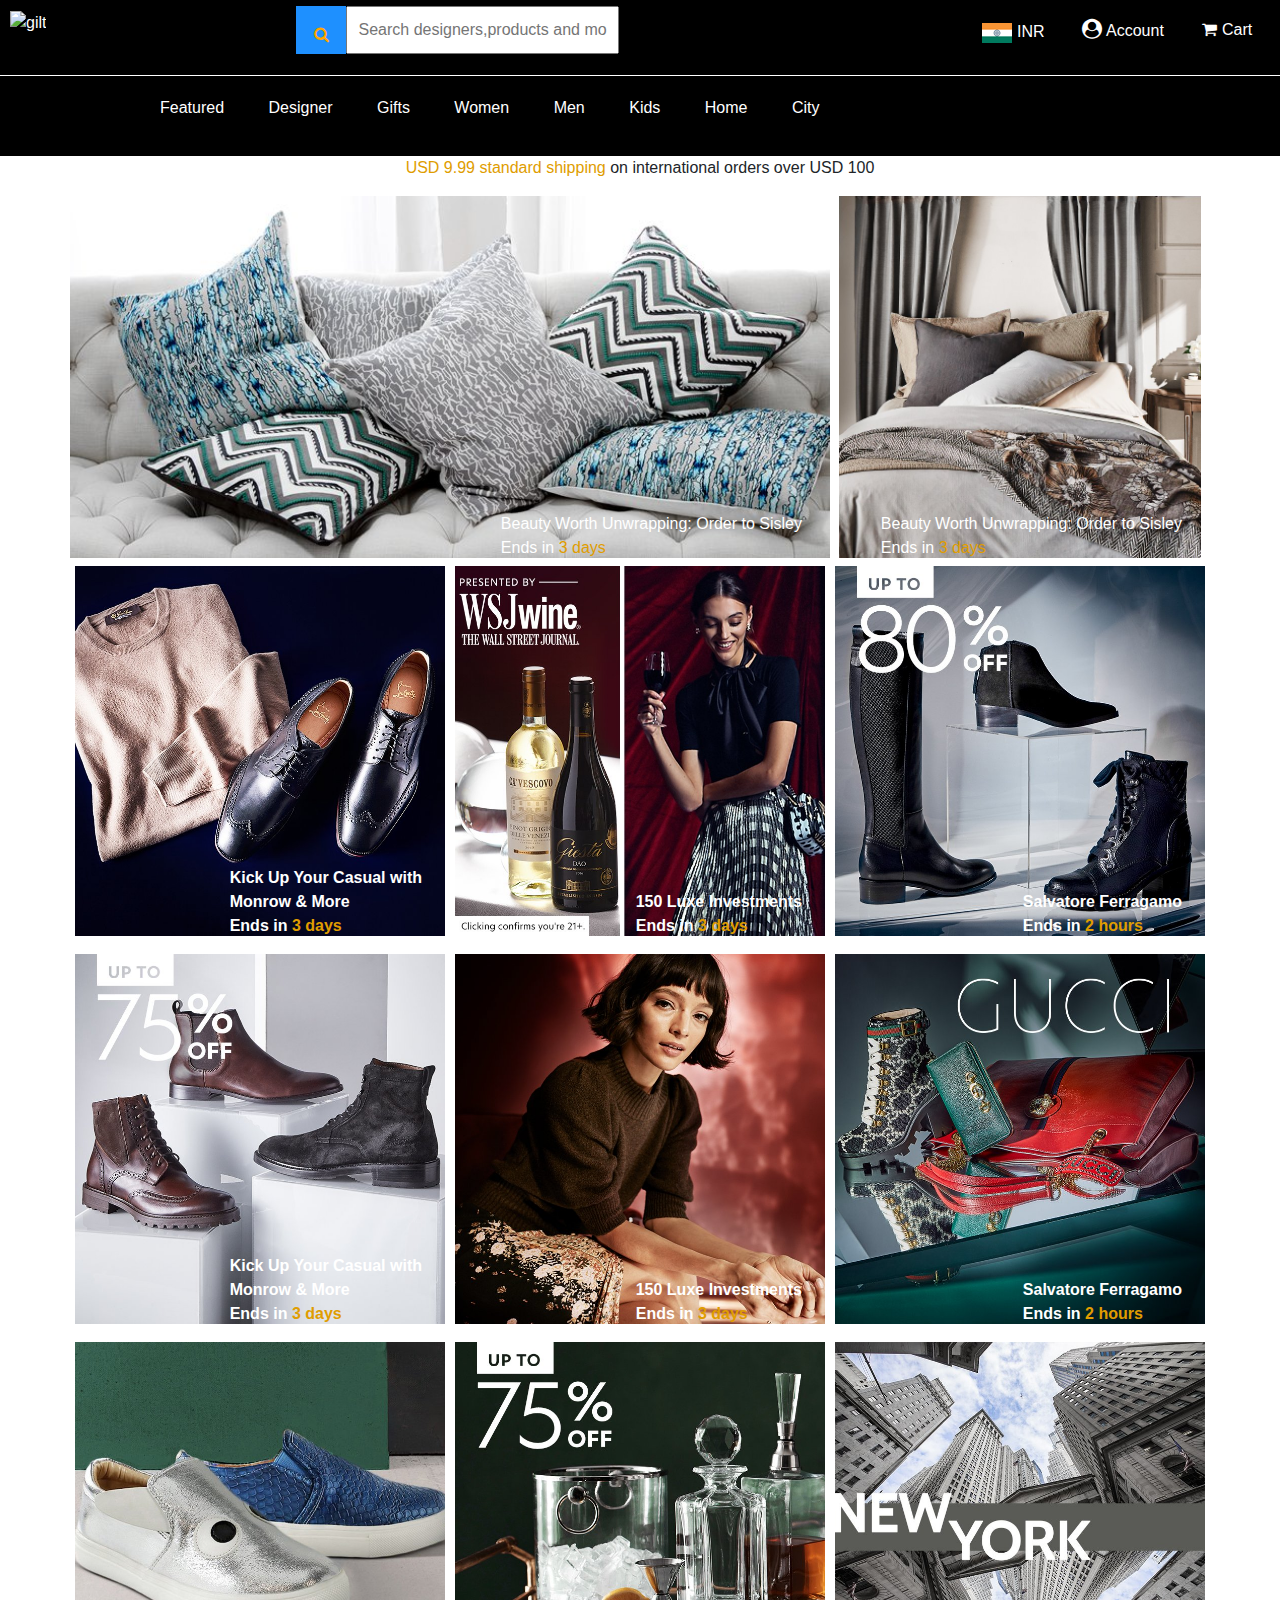
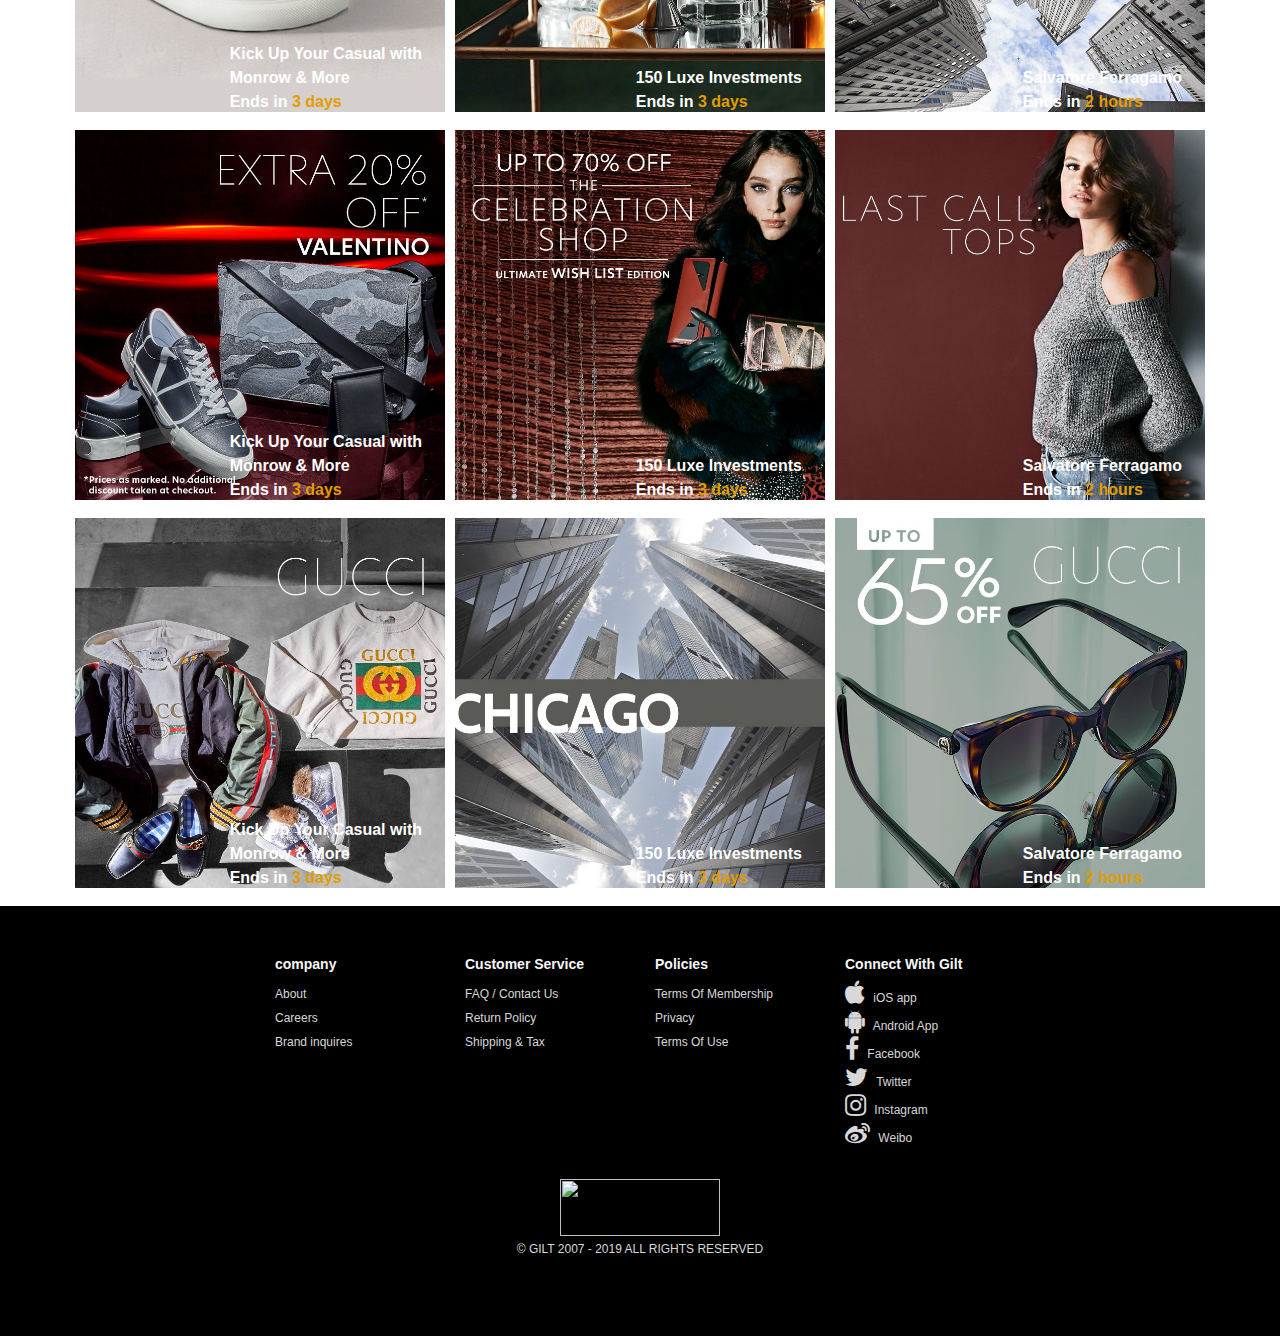
==== home.html @ aad827f4 "Full project" ====
<!DOCTYPE html>
<html lang="en">
<head>
    <meta charset="UTF-8">
    <meta name="viewport" content="width=device-width, initial-scale=1.0">
    <meta http-equiv="X-UA-Compatible" content="ie=edge">
    <title>Home</title>
    <link rel="stylesheet" href="https://stackpath.bootstrapcdn.com/bootstrap/4.3.1/css/bootstrap.min.css" integrity="sha384-ggOyR0iXCbMQv3Xipma34MD+dH/1fQ784/j6cY/iJTQUOhcWr7x9JvoRxT2MZw1T" crossorigin="anonymous">
    <link rel="stylesheet" href="css/style.css">
    <link rel="stylesheet" href="css/responsive.css">
    <link rel="stylesheet" href="css/bootstrap.min.css">
    <link rel="stylesheet" href="https://cdnjs.cloudflare.com/ajax/libs/font-awesome/4.7.0/css/font-awesome.min.css">
    <link rel="stylesheet" href="https://maxcdn.bootstrapcdn.com/font-awesome/4.7.0/css/font-awesome.min.css">
</head>
<body>
        <a href="#" id="scroll" style="display: none;"><span></span></a>
        <section class="encrypt">
                <div class="row wreck">
                    <div class="col-lg-2">
                        <div class="logo">
                            <img class="vogo" src="https://static.gilt.com/066bfccac8dc7504cd63f32c52171bc505883f01/img/gilt_logo.svg" alt="gilt">
                        </div>
                    </div>
                    <div class="col-lg-1"></div>
                    <div class="col-lg-3 data tita">   
                          <div class="input-container">
                                  <i class="fa fa-search icon"></i>
                                  <input class="input-field trace" type="text" placeholder="Search designers,products and more..." name="usrnm">
                                </div>
                    </div>
                    <div class="col-lg-3"></div>
                    <div class="col-lg-3 strip">
                        <div class="info">
                            <div class="currency">
                                 <img class="mency" src="images/1.gif" alt="flag">
                            <span>
                                INR
                              </span>
                         
                        </div>
  
                    </div>
                    <div class="account">
                         <i class="fa fa-user-circle" area-hidden="true" style="font-size: 20px"></i>
                         <span>Account</span>
                         
                    </div>
                    <div class="cart">
                        <i class="fa fa-shopping-cart" area-hidden="true"></i>
                        <span>Cart</span>
  
                    </div>
  
                  </div>
                </div>
  
          
        </section>
  
        <section class="alien">
              <div class="row wreck">
                      <div class="col-lg-2"></div>
                 <div class="container">
                     <div class="col-lg-9">
                            <div class="main-heading">
                                    <div class="row">
                                      <div class="col-lg-9 col-9"></div>
                                      <div class="col-lg-3 col-3">
                                          <a onclick="nav()" class="nav-btn" id="nav-id">
                                              <span>
                                                <i id="icon-close" class="fa fa-bars"></i>
                                              </span></a>
                                      </div>
                                    </div>
                                        <div class="ex">
                                            <ul class="items">
                                                <li><a href="index.html">Featured</a></li>
                                                <li><a href="">Designer</a></li>
                                                <li><a href="">Gifts</a></li>
                                                <li><a href="">Women</a></li>
                                                <li><a href="">Men</a></li>
                                                <li><a href="">Kids</a></li>
                                                <li><a href="home.html">Home</a></li>
                                                <li><a href="city.html">City</a></li>
                                            </ul>
                          
                                        </div>
                                     
                                 </div>
           
                     </div>
                     
           
                 </div>
               </div>
        </section>
        <main>
                <p class="gn"><span class="align" style="color:#E09D00">USD 9.99 standard shipping</span> on international orders over USD 100</p>
                    <section class="one">
                        <div class="container">
                            <div class="row">
                                <div class="col-lg-8 col-md-8 ryan">
                                    <img class="d-block w-100" src="images/30.jpg" alt="">
                                    <div class="bottom-right">
                                            <p class="er">Beauty Worth Unwrapping: Order to Sisley<br>Ends in <span class="tu" style="color: #E09D00">3 days</span></p>
                                        </div>
                                </div>
                                <div class="col-lg-4 col-md-4 jack">
                                    <img class="d-block w-100" src="images/31.jpg" alt="">
                                    <div class="bottom-right">
                                            <p class="er se">Beauty Worth Unwrapping: Order to Sisley<br>Ends in <span class="tu" style="color: #E09D00">3 days</span></p>
                                        </div>
                                </div>
                            </div>
                        </div>
                    </section>
                    <div class="container downs">
                            <div class="row">
                                    <div class="col-lg-4 col-md-4 spaces">
                                         <img class="d-block w-100" src="images/9.jpg" alt="">
                                               <div class="bottom-rights">
                                                     <p class="erms">Kick Up Your Casual with<br>Monrow & More<br>Ends in <span class="tu" style="color: #E09D00">3 days</span></p>
                                                 </div>
                                    </div>
                                    <div class="col-lg-4 col-md-4 spaces">
                                         <img class="d-block w-100" src="images/10.jpg" alt="">
                                               <div class="bottom-rights">
                                                     <p class="erms">150 Luxe Investments<br>Ends in <span class="tu" style="color: #E09D00">3 days</span></p>
                                                 </div>
                                    </div>
                                    <div class="col-lg-4 col-md-4 spaces">
                                         <img class="d-block w-100" src="images/11.jpg" alt="">
                                               <div class="bottom-rights">
                                                     <p class="erms">Salvatore Ferragamo<br>Ends in <span class="tu" style="color: #E09D00">2 hours</span></p>
                                                 </div>
                                    </div>
                                </div> 
                      </div>
                      <div class="container downs">
                            <div class="row">
                                    <div class="col-lg-4 col-md-4 spaces">
                                         <img class="d-block w-100" src="images/12.jpg" alt="">
                                               <div class="bottom-rights">
                                                     <p class="erms">Kick Up Your Casual with<br>Monrow & More<br>Ends in <span class="tu" style="color: #E09D00">3 days</span></p>
                                                 </div>
                                    </div>
                                    <div class="col-lg-4 col-md-4 spaces">
                                         <img class="d-block w-100" src="images/13.jpg" alt="">
                                               <div class="bottom-rights">
                                                     <p class="erms">150 Luxe Investments<br>Ends in <span class="tu" style="color: #E09D00">3 days</span></p>
                                                 </div>
                                    </div>
                                    <div class="col-lg-4 col-md-4 spaces">
                                         <img class="d-block w-100" src="images/14.jpg" alt="">
                                               <div class="bottom-rights">
                                                     <p class="erms">Salvatore Ferragamo<br>Ends in <span class="tu" style="color: #E09D00">2 hours</span></p>
                                                 </div>
                                    </div>
                                </div> 
                      </div>
                      <div class="container downs">
                            <div class="row">
                                    <div class="col-lg-4 col-md-4 spaces">
                                         <img class="d-block w-100" src="images/15.jpg" alt="">
                                               <div class="bottom-rights">
                                                     <p class="erms">Kick Up Your Casual with<br>Monrow & More<br>Ends in <span class="tu" style="color: #E09D00">3 days</span></p>
                                                 </div>
                                    </div>
                                    <div class="col-lg-4 col-md-4 spaces">
                                         <img class="d-block w-100" src="images/16.jpg" alt="">
                                               <div class="bottom-rights">
                                                     <p class="erms">150 Luxe Investments<br>Ends in <span class="tu" style="color: #E09D00">3 days</span></p>
                                                 </div>
                                    </div>
                                    <div class="col-lg-4 col-md-4 spaces">
                                         <img class="d-block w-100" src="images/17.jpg" alt="">
                                               <div class="bottom-rights">
                                                     <p class="erms">Salvatore Ferragamo<br>Ends in <span class="tu" style="color: #E09D00">2 hours</span></p>
                                                 </div>
                                    </div>
                                </div> 
                      </div>
                      <div class="container downs">
                            <div class="row">
                                    <div class="col-lg-4 col-md-4 spaces">
                                         <img class="d-block w-100" src="images/18.jpg" alt="">
                                               <div class="bottom-rights">
                                                     <p class="erms">Kick Up Your Casual with<br>Monrow & More<br>Ends in <span class="tu" style="color: #E09D00">3 days</span></p>
                                                 </div>
                                    </div>
                                    <div class="col-lg-4 col-md-4 spaces">
                                         <img class="d-block w-100" src="images/19.jpg" alt="">
                                               <div class="bottom-rights">
                                                     <p class="erms">150 Luxe Investments<br>Ends in <span class="tu" style="color: #E09D00">3 days</span></p>
                                                 </div>
                                    </div>
                                    <div class="col-lg-4 col-md-4 spaces">
                                         <img class="d-block w-100" src="images/20.jpg" alt="">
                                               <div class="bottom-rights">
                                                     <p class="erms">Salvatore Ferragamo<br>Ends in <span class="tu" style="color: #E09D00">2 hours</span></p>
                                                 </div>
                                    </div>
                                </div> 
                      </div>
                      <div class="container downs">
                            <div class="row">
                                    <div class="col-lg-4 col-md-4 spaces">
                                         <img class="d-block w-100" src="images/21.jpg" alt="">
                                               <div class="bottom-rights">
                                                     <p class="erms">Kick Up Your Casual with<br>Monrow & More<br>Ends in <span class="tu" style="color: #E09D00">3 days</span></p>
                                                 </div>
                                    </div>
                                    <div class="col-lg-4 col-md-4 spaces">
                                         <img class="d-block w-100" src="images/22.jpg" alt="">
                                               <div class="bottom-rights">
                                                     <p class="erms">150 Luxe Investments<br>Ends in <span class="tu" style="color: #E09D00">3 days</span></p>
                                                 </div>
                                    </div>
                                    <div class="col-lg-4 col-md-4 spaces">
                                         <img class="d-block w-100" src="images/23.jpg" alt="">
                                               <div class="bottom-rights">
                                                     <p class="erms">Salvatore Ferragamo<br>Ends in <span class="tu" style="color: #E09D00">2 hours</span></p>
                                                 </div>
                                    </div>
                                </div> 
                      </div>
        </main>

        <footer>
            <div class="footer">
                <div class="container">
                  <div class="row">
                    <div class="col-lg-2 col-md-2"></div>
                    <div class="col-lg-2 col-md-2">
                       <h3>company</h3>
                       <ul>
                         <li><a href="#">About</a></li>
                         <li><a href="#">Careers</a></li>
                         <li><a href="#">Brand inquires</a></li>
                       </ul>
                    </div>
                    <div class="col-lg-2 col-md-2">
                       <h3 id="bull">Customer Service</h3>
                       <ul>
                         <li><a href="#">FAQ / Contact Us</a></li>
                         <li><a href="#">Return Policy</a></li>
                         <li><a href="#">Shipping & Tax</a></li>
                       </ul>
                    </div>
                    <div class="col-lg-2 col-md-2">
                       <h3 id="bull">Policies</h3>
                       <ul>
                         <li><a href="#">Terms Of Membership</a></li>
                         <li><a href="#">Privacy</a></li>
                         <li><a href="#">Terms Of Use</a></li>
                       </ul>
                    </div>
                    <div class="col-lg-2 col-md-2">
                       <h3 id="bull">Connect With Gilt</h3>
                       <ul>
                         <li><a href="#">
                           <span>
                               <i class="fa fa-apple"></i>
                           </span>
                           iOS app
                         </a></li>
                         <li><a href="#">
                           <span>
                               <i class="fa fa-android"></i>
                           </span>
                           Android App
                         </a></li>
                         <li><a href="#">
                           <span>
                               <i class="fa fa-facebook"></i>
                           </span>
                           Facebook
                         </a></li>
                         <li><a href="#">
                             <span>
                                 <i class="fa fa-twitter"></i>
                             </span>
                             Twitter
                           </a></li>
                           <li><a href="#">
                               <span>
                                   <i class="fa fa-instagram"></i>
                               </span>
                               Instagram
                             </a></li>
                             <li><a href="#">
                                 <span>
                                     <i class="fa fa-weibo"></i>
                                 </span>
                                 Weibo
                               </a></li>
                       </ul>
                    </div>
                  </div>
                  <div class="row copyright">
                    <div class="col-lg-3 col-md-3"></div>
                    <div class="col-lg-6 col-md-6">
                      <a href="index.html" title="Gilt_logo">
                         <img src="https://static.gilt.com/066bfccac8dc7504cd63f32c52171bc505883f01/img/gilt_logo.svg" alt="">
                      </a>
                      <br>
                      <label for="copyright">
                         © GILT 2007 - 2019 ALL RIGHTS RESERVED
                      </label>
                    </div>
                  </div>
                </div>
              </div>
            </footer>
            <script>
                    function nav(){
                        $('.ex').toggle();
                        $('#icon-close').toggleClass('fa-bars');
                        $('#icon-close').toggleClass('fa-times');
                
                    }
            </script>
              
        <script src="https://ajax.googleapis.com/ajax/libs/jquery/3.4.1/jquery.min.js"></script>   
        <script src="js/script.js"></script>
        <script src="js/bootstrap.min.js"></script>
        <script src="https://cdnjs.cloudflare.com/ajax/libs/popper.js/1.14.7/umd/popper.min.js" integrity="sha384-UO2eT0CpHqdSJQ6hJty5KVphtPhzWj9WO1clHTMGa3JDZwrnQq4sF86dIHNDz0W1" crossorigin="anonymous"></script>
        <script src="https://stackpath.bootstrapcdn.com/bootstrap/4.3.1/js/bootstrap.min.js" integrity="sha384-JjSmVgyd0p3pXB1rRibZUAYoIIy6OrQ6VrjIEaFf/nJGzIxFDsf4x0xIM+B07jRM" crossorigin="anonymous"></script>
</body>
</html>
---- css/style.css ----
.over{
    position: relative;
    margin: auto;
    overflow: hidden;
    width: 540px;
}
.over img{
    max-width: 100%;
    transition: all 0.3s;
    display: block;
    width: 100%;
    height: auto;
    transform: scale(1);
}
.over:hover img {
    transform: scale(1.2);
    transition-duration: .75s;
}
.layout1{
    position: absolute;
    background: #000;
    height: 98%;
    z-index: 1;
    opacity: 0.4;
    left: 5px;
    right: 5px;
    top: 0px;
}
.layout{
    position: absolute;
    background: #000;
    height: 99%;
    z-index: 1;
    opacity: 0.4;
    left: 20px;
    right: 19px;
    top: 2px;
}
.logo {
    color: white;
    padding: 10px;
}
.wreck{
    background-color: black
}
.data {
    border: 6px solid black;
}
.input-container {
    display: flex;
    width: 100%;
    margin-bottom: 15px;
  }
  .icon {
    padding: 10px;
    background: dodgerblue;
    color: white;
    min-width: 50px;
    text-align: center;
    vertical-align: middle;
  }
  
  .input-field {
    width: 350px;
    padding: 10px;
    outline: none;
  }

.search p {
    padding-top: 15px;
    padding-left: 20px;
    margin-top: -40px;
    color:black;
}
.fa-search  {
    color: orange;
    margin-left: -37px;
    padding-top: 20px;
}
.col-lg-1 {
    padding-left: 30px;
}
.info {
    display: inline-block;
    color: white;
   
}
.info .currency {
    vertical-align: middle;
    padding-top: 20px;
}
 .account {
    padding-left: 100px;
    margin-top: -25px;
    color: white;
}
.cart {
    padding-left: 220px;
    margin-top: -25px;
    color: white;
}
.encrypt {
    border-bottom: 1px solid white;
    background: #000;
}
ul {
    margin-bottom: 0;
}
ul li {
    display: inline-block;
    list-style-type: none;
}
ul li {
    padding: 20px;
    margin: 0;  
}
ul li a {
    color: white;
    position: relative;
}
.align{
    font-weight: 500;
}
.gn{
    text-align: center;
}
ul li a:hover{
    color: white;
    text-decoration: none;
}
ul li a:hover::after{
    visibility: visible;
    opacity: 1;
}
.alien li a::after{
    position: absolute;
    width: 100%;
    bottom: -5px;
    left: 0;
    content: '';
    background: #E09D00;
    height: 5px;
    visibility: hidden;
    opacity: 0;

}
.bottom-right {
    position: absolute;
    bottom: -10px;
    right: 28px;
    z-index: 2;
  }
  .er{
      font-weight: 500;
      color: white;
  }
  
  .space{
      padding-right: 0;
      padding-left: 3px;
  }
  .do img{
      width: 100%;
      height:100%;
      background-size: cover;
      background-position: center;
      background-repeat: no-repeat;
      padding-bottom: 3px;
  }
  /* .boom:hover img{
      transform: scale(1.03);
      transition-duration: 5000.75s;
      padding: 8px 18px 0px;
  } */
  div.col-lg-12.day{
      background-color: white;
  }
  div.col-lg-4.space{
    background-color: white;
  }
    .stack{
       padding: 0px 5px !important; 
  }
  .erm{
      font-weight: 800;
      color: white;
  }
  div.col-lg-12{
      background-color: white;
  }
  .set{
      padding: 15px 0px;
  }
  .color .row{
      background-color: white;
  }
  .down{
      padding-bottom: 10px !important;
  }
    
  footer{
    background: black;
    padding: 50px 0px;
}
.footer h3{
    color: #f7f7f7;
    font-size: 14px;
    font-weight: 600;
}
.footer ul {
    margin: 0 !important;
    padding: 0 !important;
}
.footer ul li{
    display: block;
    padding: 0px;
}
.footer ul li a{
    color:#d8d8d8;
    font-size: 12px;
}
.footer ul li a:hover{
    color: #e09d00 !important;
    text-decoration: none !important;
}
.footer .fa{
    font-size:25px;
    padding-right: 5px;
}
.footer img{
    width: 160px;
    height: 100%;
}
.footer label{
    font-size: 12px;
    color: #d8d8d8;
}
.copyright{
    text-align: center;
    padding-top: 30px;
    padding-bottom:50px;
}
#copyright{
    text-align: center;
    text-transform: uppercase;
    margin-left: 444px;
    color: #D8D8D8;
}
.one img{
    background-repeat: no-repeat;
    background-size: cover;
    background-position: center;
}
.one .row{
    background: white;
}
div.col-lg-4.space{
    padding: 0px 5px;
}
div.col-lg-12.set{
    padding: 5px 5px;
}
div.col-lg-12.day{
    padding-left: 19px;
    padding-right: 19px;
}
div.col-lg-8.ryan{
    padding-left: 0px;
    padding-right: 0px;
}
div.col-lg-4.jack{
    padding-left: 9px;
    padding-right: 9px;
}
img.d-block.w-100{
    padding: 0px 0px 8px;
}
div.col-lg-4.spaces{
    background: white;
    padding: 0px 5px;
}
div.container.downs{
    padding: 0px 15px 10px;
}
.bottom-rights {
    position: absolute;
    bottom: -10px;
    right: 28px;
  }
  p.erms{
      font-weight: 800;
      color: white;
  }

  .tracks h1{
    font-family: Cabin, "Helvetica Neue", Helvetica, Arial, sans-serif;
    font-size: 26px;
    font-weight: normal;
    cursor: pointer;
  }
  .fa-chevron-down:before {
    color: rgb(224, 157, 0);
    font-size: 15px;
}
 .sort{
    width: 170px;
    height: 30px;
    cursor: pointer;
    box-sizing: border-box;
    padding: 5px 10px;
    background: none;
    border-width: 1px;
    border-style: solid;
    border-color: rgb(204, 204, 204);
    border-image: initial;
}
.offers{
    font-weight: 500;
    font-size: 20px;
    margin-left: 5px;
    margin-right: 10px;
} 
.weight{
    font-weight: 400;
}
#left{
    text-align: left;
}
#top{
    margin-top: -80px;
    margin-bottom: -8px;
}
/* .spaceship{
    margin-left: -10px;
} */
.blocks{
    background-color: #000;
    padding: 1px;
    border: 1px solid black;
}
.bold{
    text-align: center;
    color: white;
    font-weight: 400;
    margin-bottom: 1px !important; 
}
.text{
    font-weight: 500;
}
.strike{
    text-decoration: line-through;
}
.cement{
    color: #666666;
}
#topper{
    margin-bottom: -8px;
}
#toppers{
    margin-bottom: -8px;
    padding-top: 8px;

}
div.col-lg-4.spaceships{
    padding-left: 0px;
}
#jump{
    padding-left: 0px;
    padding-top: 8px;
}
.white{
    position: absolute;
    bottom: -5px;
    right: 28px;
}
.ac{
    background-color: rgba(23, 23, 23, 0.85);
    padding: 1px;
    margin-bottom: 58px;
    margin-right: 47px;
    padding: 40px; 
    color: white;
    font-weight: 600;
    font-size: 18px;
}
#pen{
    margin-bottom: -8px;
}
div.col-lg-4.avatar{
    padding-left: 0px !important;
    padding-top: 10px;
}
div.col-lg-4.beast{
    padding-left: 0px;
    padding-top: 10px;
}
#pencil{
    margin-bottom: -8px;
}
.texas{
    padding-bottom: 10px !important;
    font-weight: 500;
}


  .dropdown {
    position: relative;
    display: inline-block;
  }
  
  .dropdown-content {
    display: none;
    position: absolute;
    background-color: #f1f1f1;
    min-width: 160px;
    box-shadow: 0px 8px 16px 0px rgba(0,0,0,0.2);
    z-index: 1;
  }
  
  .dropdown-content a {
    color: black;
    padding: 8px 12px;
    text-decoration: none;
    display: block;
  }

  .dropdown-content a:hover {background-color: #ddd;}
  
  .dropdown:hover .dropdown-content {display: block;}
  div.sort{
      padding-top: 0px;
      padding-bottom: 0px;
  }

  #scroll {
    position:fixed;
    margin-right: 8px !important;
    right:10px;
    bottom:10px;
    cursor:pointer;
    z-index: 1;
    width:50px;
    height:50px;
    background-color:#3498db;
    text-indent:-9999px;
    display:none;
    -webkit-border-radius:60px;
    -moz-border-radius:60px;
    border-radius:60px
}
#scroll span {
    position:absolute;
    top:50%;
    left:50%;
    margin-left:-8px;
    margin-top:-12px;
    height:0;
    width:0;
    border:8px solid transparent;
    border-bottom-color:#ffffff;
}
#scroll:hover {
    background-color:#e74c3c;
    opacity:1;filter:"alpha(opacity=100)";
    -ms-filter:"alpha(opacity=100)";
}
.change{
    margin-left: 200px;
}
.nav-btn{
    display:none;
    color:#fff !important;
}
.btn-groups{
    margin-left: -206px;
}
---- css/responsive.css ----
@media(max-width: 768px){
    .logo{
        width: 119px;
    }
    .data{
        margin-top: -45px;
        margin-left: 157px;  
    }
    .input-field{
        width: 269px;
    }
    .strip{
        display: flex;
    }
    .account{
        margin-top: -52px;
        padding-left: 50px;
    }
    .cart{
        margin-top: -52px;
        padding-left: 50px;
    }
    .currency{
        margin-top: -75px;
        margin-left: 411px;
    }
    div.main-heading{
        margin-left: -75px;
    }
    .change{
        margin-right: 58px;
        margin-left: -23px;
    }
    .van{
        margin-right: 100px;
    }
    .bus{
        margin-right: 100px;
    }
    .truck{
        margin-right: 10px;
        margin-left: 27px;
    }
     .app{
        display: grid;
        margin-top: -33px !important;
    } 
    i.fa.fa-apple.just{
        margin-left: -30px !important;
    }
    i.fa.fa-android.just{
        margin-left: -30px !important;
    }
    i.fa.fa-facebook-square.just{
        margin-left: -30px !important;
    }
    i.fa.fa-twitter.just{
        margin-left: -30px !important;
    }
    i.fa.fa-instagram.just{
        margin-left: -30px !important;
    }
    i.fa.fa-weibo.just{
        margin-left: -30px !important;
    }
    h3.inc{
        font-size: 22px;
        margin-left: -9px;
    }
    ul li a{
        font-size: 16px;
    }
    .footer-logo img {
        margin-left: 340px;
        padding-bottom: 15px !important;
        padding-top: 15px;
    }
    #copyright {
        margin-left: 224px;
    }
    .trace{
        width: 212px;
    }
    .vogo{
        margin-top: 10px;
    }
    .ch{
    float: left;
    display: flex;
    margin-top: -24px;
    margin-left: 98px;
    }
    h1.ch{
    margin-top: 1px;
    margin-left: 1px;
    }
    .sort{
    float: left;
    display: flex;
    margin-top: -27px;
    margin-left: 98px;
    }
    .ac{
    padding: 20px;
    margin-bottom: 93px;
    }
    #scroll{
        margin-right: 10px !important;
    }
    .btn-groups button {
        background-color:  #E09D00; 
        border: 1px solid white; 
        color: black; 
        padding: 10px 24px;
        cursor: pointer;
        float: left; 
      }
      
      .btn-groups button:not(:last-child) {
        border-right: none;
      }
      
      .btn-groups:after {
        content: "";
        clear: both;
        display: table;
      }
      
      .btn-groups button:hover {
        background-color: #3e8e41;
      }

      div.btn-groups{
        margin-top: -100px;
        margin-left: 34px;
        margin-bottom: 3px;
      }
      #top{
          margin-top: 3px;
      }
    .xy{
        border-radius: 25px;
        margin-right: 2px;
        font-size: 8px;
    }
    #ab{
        background-color: mintcream;
        border: 1px solid black !important;
    }

    ol#left.weight{
        margin-left: -100px;
    }
    

}

@media(max-width: 576px){
   
    .logo{
        width: 300px;
    }
    .data{
        margin-left: 0px;  
    }
    .ex{
        display: none;
    }
    .nav-btn{
        display: block;
        width: 70px;
        cursor: pointer !important;
    }
    .fa-bars,.fa-times{
        border: 2px solid #fff;
    font-size: 24px;
    padding: 5px 10px;
    }
    .main-heading ul{
        text-align: left !important;
        padding: 0 !important;
    }
    .main-heading ul li{
        display: block !important;
        padding: 10px 0px !important;
    }
    .main-heading ul li a{
        font-size: 18px !important;
    }
    .currency{
        margin-left: 0px;
    }
    .mency{
        margin-left: 12px;
    }
    div.main-heading{
        margin-left: 0px;
    }
    .change{
        margin-left: 0px;
    }
    .truck{
        margin-left: 0px;
    }
    i.fa.fa-apple.just{
        margin-left: 0px !important;
    }
    i.fa.fa-android.just{
        margin-left: 0px !important;
    }
    i.fa.fa-facebook-square.just{
        margin-left: 0px !important;
    }
    i.fa.fa-twitter.just{
        margin-left: 0px !important;
    }
    i.fa.fa-instagram.just{
        margin-left: 0px !important;
    }
    i.fa.fa-weibo.just{
        margin-left: 0px !important;
    }
    h3.inc{
        margin-left: 0px;
    }
    .footer-logo img {
        margin-left: 0px;
    }
    #copyright {
        margin-left: 0px;
    }
    .ch{
    margin-left: 0px;
    }
    h1.ch{
    margin-left: 0px;
    }
    .sort{
    margin-left: 0px;
    }
    .input-container{
        margin-bottom: 70px;
    }
    .input-field{
        width: 230px !important;
    }
    .tita{
    margin-top: 1px;
    margin-left: 56px;
    }
    #bull{
        margin-top: 10px;
    }
    .re{
        margin-right: -8px !important;
    }
    .se{
        margin-left: 15px !important;
    }
    .spaceships{
        padding-left: 15px !important;
    }
    div.col-lg-4.avatar{
        padding-left: 15px !important;
        padding-top: 8px !important;
    }
    div.col-lg-4.beast {
        padding-left: 15px !important;
        padding-top: 10px !important;
    }
    div.text{
        font-size: 12px !important;
    }
    h5{
        font-size: 16px !important;
    }
    .ac {
        margin-bottom: 12px;
        padding-left: 25px;
        padding-right: 25px;
        padding-top: 8px;
        padding-bottom: 8px;
        margin-right: -13px;
    }
    h1.ch {
        margin-left: -5px;
        margin-top: -16px;
    }
    .sort {
        margin-left: 51px;
        margin-top: -41px;
    }
    .offers {
        font-weight: 500;
        font-size: 20px;
        margin-left: 8px;
        margin-right: 10px;
        margin-top: -14px;
    }
    .xy{
        margin-top: 8px !important;
    }
}
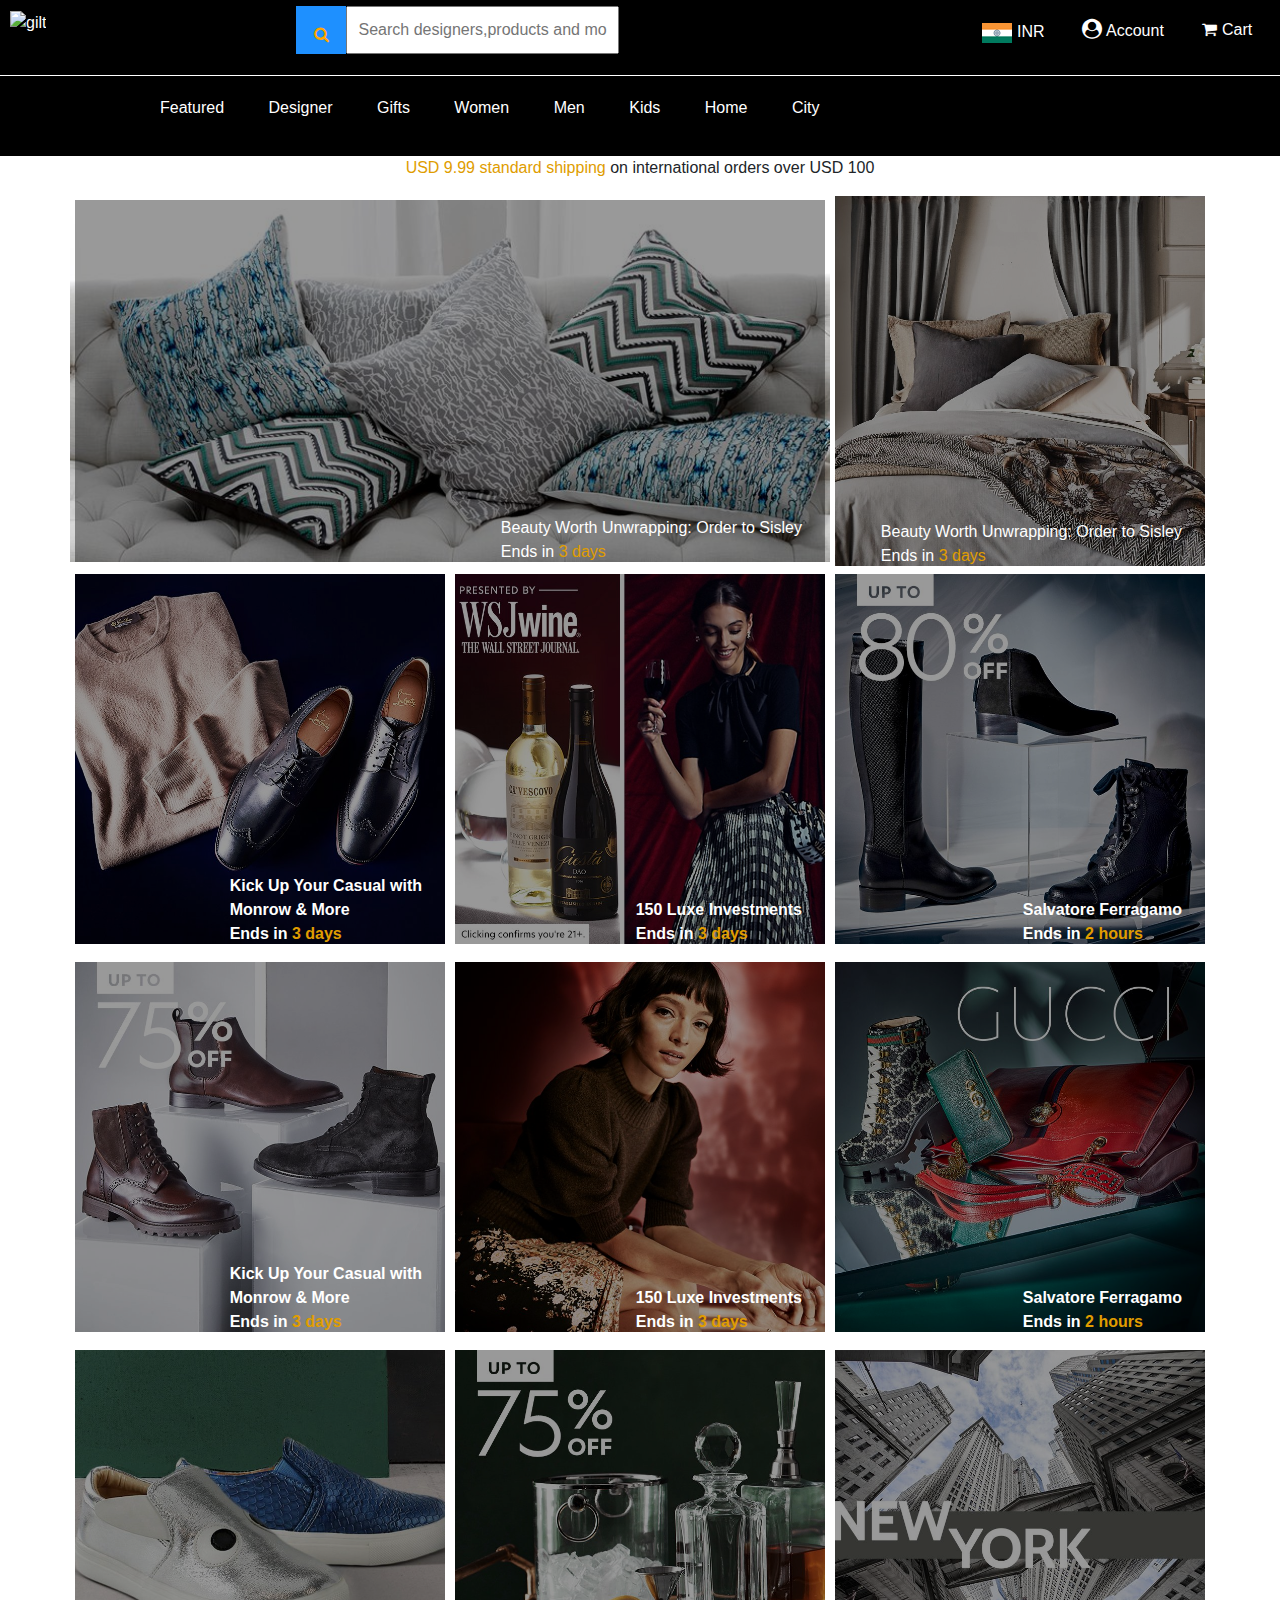
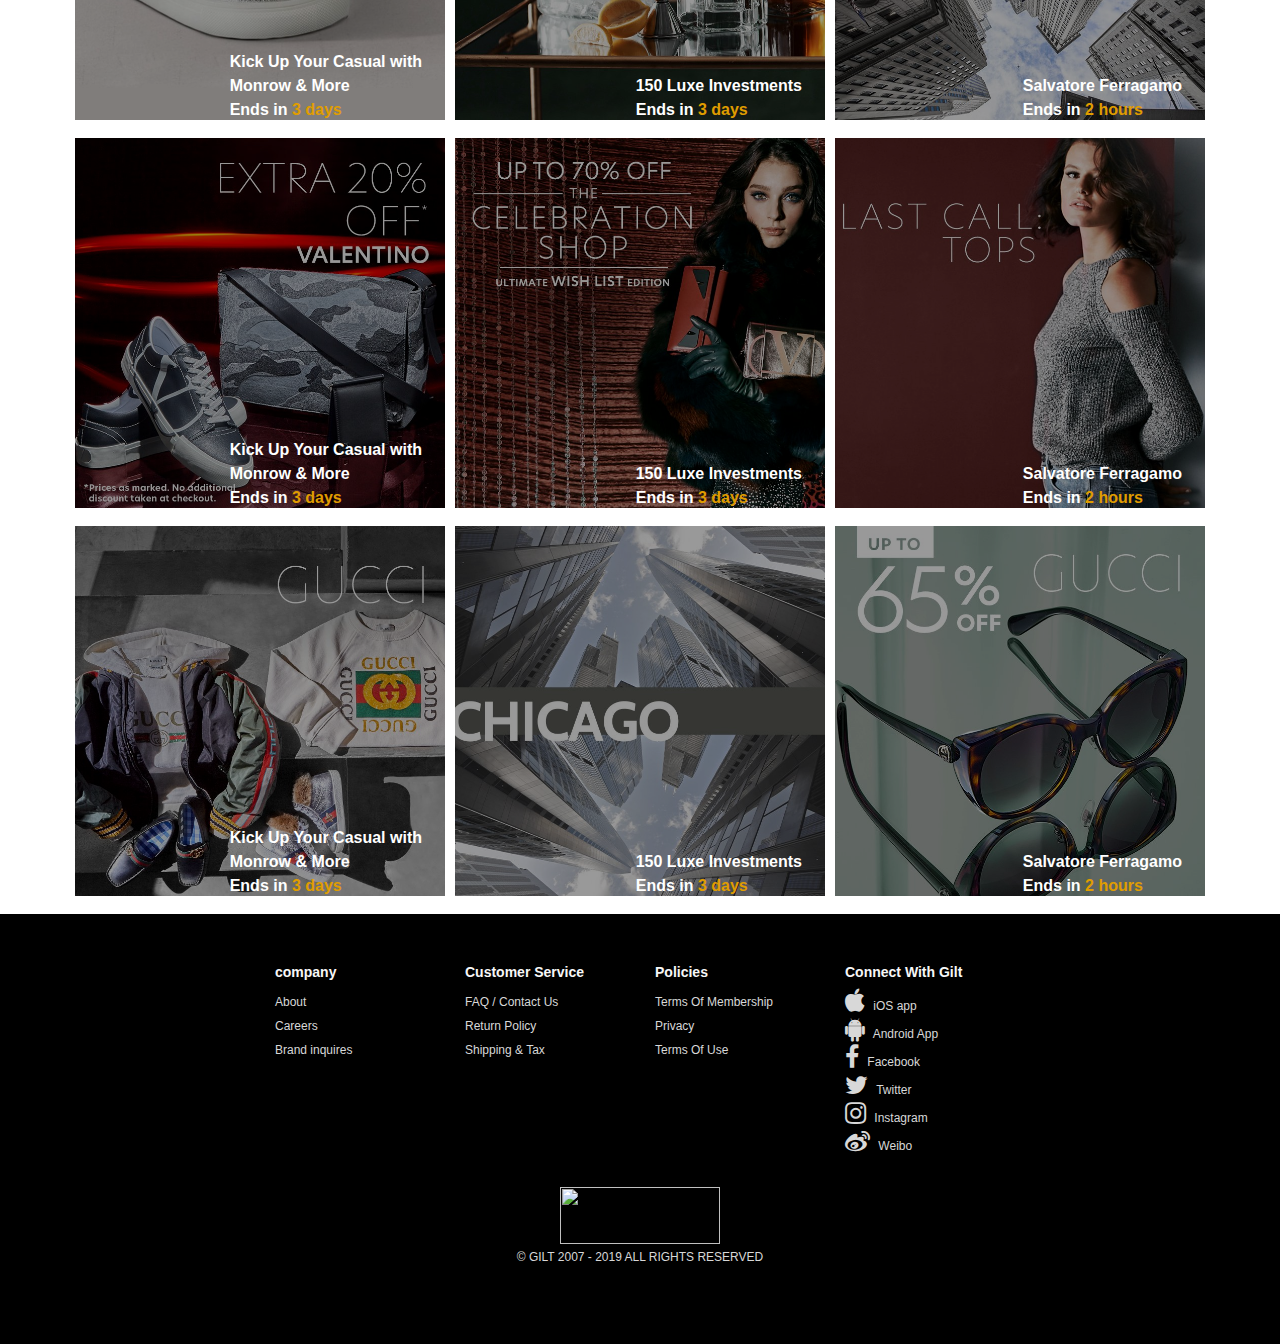
==== commit a1b645d6: "edit css/style.css home.html" ====
--- a/home.html
+++ b/home.html
@@ -99,13 +99,15 @@
                     <section class="one">
                         <div class="container">
                             <div class="row">
-                                <div class="col-lg-8 col-md-8 ryan">
+                                <div class="col-lg-8 col-md-8 ryan over">
+                                        <div class="layout1"></div>
                                     <img class="d-block w-100" src="images/30.jpg" alt="">
                                     <div class="bottom-right">
                                             <p class="er">Beauty Worth Unwrapping: Order to Sisley<br>Ends in <span class="tu" style="color: #E09D00">3 days</span></p>
                                         </div>
                                 </div>
-                                <div class="col-lg-4 col-md-4 jack">
+                                <div class="col-lg-4 col-md-4 jack over">
+                                        <div class="layout1"></div>
                                     <img class="d-block w-100" src="images/31.jpg" alt="">
                                     <div class="bottom-right">
                                             <p class="er se">Beauty Worth Unwrapping: Order to Sisley<br>Ends in <span class="tu" style="color: #E09D00">3 days</span></p>
@@ -116,19 +118,22 @@
                     </section>
                     <div class="container downs">
                             <div class="row">
-                                    <div class="col-lg-4 col-md-4 spaces">
+                                    <div class="col-lg-4 col-md-4 spaces over">
+                                            <div class="layout1"></div>
                                          <img class="d-block w-100" src="images/9.jpg" alt="">
                                                <div class="bottom-rights">
                                                      <p class="erms">Kick Up Your Casual with<br>Monrow & More<br>Ends in <span class="tu" style="color: #E09D00">3 days</span></p>
                                                  </div>
                                     </div>
-                                    <div class="col-lg-4 col-md-4 spaces">
+                                    <div class="col-lg-4 col-md-4 spaces over">
+                                            <div class="layout1"></div>
                                          <img class="d-block w-100" src="images/10.jpg" alt="">
                                                <div class="bottom-rights">
                                                      <p class="erms">150 Luxe Investments<br>Ends in <span class="tu" style="color: #E09D00">3 days</span></p>
                                                  </div>
                                     </div>
-                                    <div class="col-lg-4 col-md-4 spaces">
+                                    <div class="col-lg-4 col-md-4 spaces over">
+                                            <div class="layout1"></div>
                                          <img class="d-block w-100" src="images/11.jpg" alt="">
                                                <div class="bottom-rights">
                                                      <p class="erms">Salvatore Ferragamo<br>Ends in <span class="tu" style="color: #E09D00">2 hours</span></p>
@@ -138,19 +143,22 @@
                       </div>
                       <div class="container downs">
                             <div class="row">
-                                    <div class="col-lg-4 col-md-4 spaces">
+                                    <div class="col-lg-4 col-md-4 spaces over">
+                                            <div class="layout1"></div>
                                          <img class="d-block w-100" src="images/12.jpg" alt="">
                                                <div class="bottom-rights">
                                                      <p class="erms">Kick Up Your Casual with<br>Monrow & More<br>Ends in <span class="tu" style="color: #E09D00">3 days</span></p>
                                                  </div>
                                     </div>
-                                    <div class="col-lg-4 col-md-4 spaces">
+                                    <div class="col-lg-4 col-md-4 spaces over">
+                                            <div class="layout1"></div>
                                          <img class="d-block w-100" src="images/13.jpg" alt="">
                                                <div class="bottom-rights">
                                                      <p class="erms">150 Luxe Investments<br>Ends in <span class="tu" style="color: #E09D00">3 days</span></p>
                                                  </div>
                                     </div>
-                                    <div class="col-lg-4 col-md-4 spaces">
+                                    <div class="col-lg-4 col-md-4 spaces over">
+                                            <div class="layout1"></div>
                                          <img class="d-block w-100" src="images/14.jpg" alt="">
                                                <div class="bottom-rights">
                                                      <p class="erms">Salvatore Ferragamo<br>Ends in <span class="tu" style="color: #E09D00">2 hours</span></p>
@@ -160,19 +168,22 @@
                       </div>
                       <div class="container downs">
                             <div class="row">
-                                    <div class="col-lg-4 col-md-4 spaces">
+                                    <div class="col-lg-4 col-md-4 spaces over">
+                                            <div class="layout1"></div>
                                          <img class="d-block w-100" src="images/15.jpg" alt="">
                                                <div class="bottom-rights">
                                                      <p class="erms">Kick Up Your Casual with<br>Monrow & More<br>Ends in <span class="tu" style="color: #E09D00">3 days</span></p>
                                                  </div>
                                     </div>
-                                    <div class="col-lg-4 col-md-4 spaces">
+                                    <div class="col-lg-4 col-md-4 spaces over">
+                                            <div class="layout1"></div>
                                          <img class="d-block w-100" src="images/16.jpg" alt="">
                                                <div class="bottom-rights">
                                                      <p class="erms">150 Luxe Investments<br>Ends in <span class="tu" style="color: #E09D00">3 days</span></p>
                                                  </div>
                                     </div>
-                                    <div class="col-lg-4 col-md-4 spaces">
+                                    <div class="col-lg-4 col-md-4 spaces over">
+                                            <div class="layout1"></div>
                                          <img class="d-block w-100" src="images/17.jpg" alt="">
                                                <div class="bottom-rights">
                                                      <p class="erms">Salvatore Ferragamo<br>Ends in <span class="tu" style="color: #E09D00">2 hours</span></p>
@@ -182,19 +193,22 @@
                       </div>
                       <div class="container downs">
                             <div class="row">
-                                    <div class="col-lg-4 col-md-4 spaces">
+                                    <div class="col-lg-4 col-md-4 spaces over">
+                                            <div class="layout1"></div>
                                          <img class="d-block w-100" src="images/18.jpg" alt="">
                                                <div class="bottom-rights">
                                                      <p class="erms">Kick Up Your Casual with<br>Monrow & More<br>Ends in <span class="tu" style="color: #E09D00">3 days</span></p>
                                                  </div>
                                     </div>
-                                    <div class="col-lg-4 col-md-4 spaces">
+                                    <div class="col-lg-4 col-md-4 spaces over">
+                                            <div class="layout1"></div>
                                          <img class="d-block w-100" src="images/19.jpg" alt="">
                                                <div class="bottom-rights">
                                                      <p class="erms">150 Luxe Investments<br>Ends in <span class="tu" style="color: #E09D00">3 days</span></p>
                                                  </div>
                                     </div>
-                                    <div class="col-lg-4 col-md-4 spaces">
+                                    <div class="col-lg-4 col-md-4 spaces over">
+                                            <div class="layout1"></div>
                                          <img class="d-block w-100" src="images/20.jpg" alt="">
                                                <div class="bottom-rights">
                                                      <p class="erms">Salvatore Ferragamo<br>Ends in <span class="tu" style="color: #E09D00">2 hours</span></p>
@@ -204,19 +218,22 @@
                       </div>
                       <div class="container downs">
                             <div class="row">
-                                    <div class="col-lg-4 col-md-4 spaces">
+                                    <div class="col-lg-4 col-md-4 spaces over">
+                                            <div class="layout1"></div>
                                          <img class="d-block w-100" src="images/21.jpg" alt="">
                                                <div class="bottom-rights">
                                                      <p class="erms">Kick Up Your Casual with<br>Monrow & More<br>Ends in <span class="tu" style="color: #E09D00">3 days</span></p>
                                                  </div>
                                     </div>
-                                    <div class="col-lg-4 col-md-4 spaces">
+                                    <div class="col-lg-4 col-md-4 spaces over">
+                                            <div class="layout1"></div>
                                          <img class="d-block w-100" src="images/22.jpg" alt="">
                                                <div class="bottom-rights">
                                                      <p class="erms">150 Luxe Investments<br>Ends in <span class="tu" style="color: #E09D00">3 days</span></p>
                                                  </div>
                                     </div>
-                                    <div class="col-lg-4 col-md-4 spaces">
+                                    <div class="col-lg-4 col-md-4 spaces over">
+                                            <div class="layout1"></div>
                                          <img class="d-block w-100" src="images/23.jpg" alt="">
                                                <div class="bottom-rights">
                                                      <p class="erms">Salvatore Ferragamo<br>Ends in <span class="tu" style="color: #E09D00">2 hours</span></p>
--- a/css/style.css
+++ b/css/style.css
@@ -13,7 +13,7 @@
     transform: scale(1);
 }
 .over:hover img {
-    transform: scale(1.2);
+    transform: scale(1.1);
     transition-duration: .75s;
 }
 .layout1{
@@ -269,8 +269,8 @@
     padding-right: 0px;
 }
 div.col-lg-4.jack{
-    padding-left: 9px;
-    padding-right: 9px;
+    padding-left: 5px;
+    padding-right: 5px;
 }
 img.d-block.w-100{
     padding: 0px 0px 8px;
@@ -286,6 +286,7 @@
     position: absolute;
     bottom: -10px;
     right: 28px;
+    z-index: 2;
   }
   p.erms{
       font-weight: 800;
